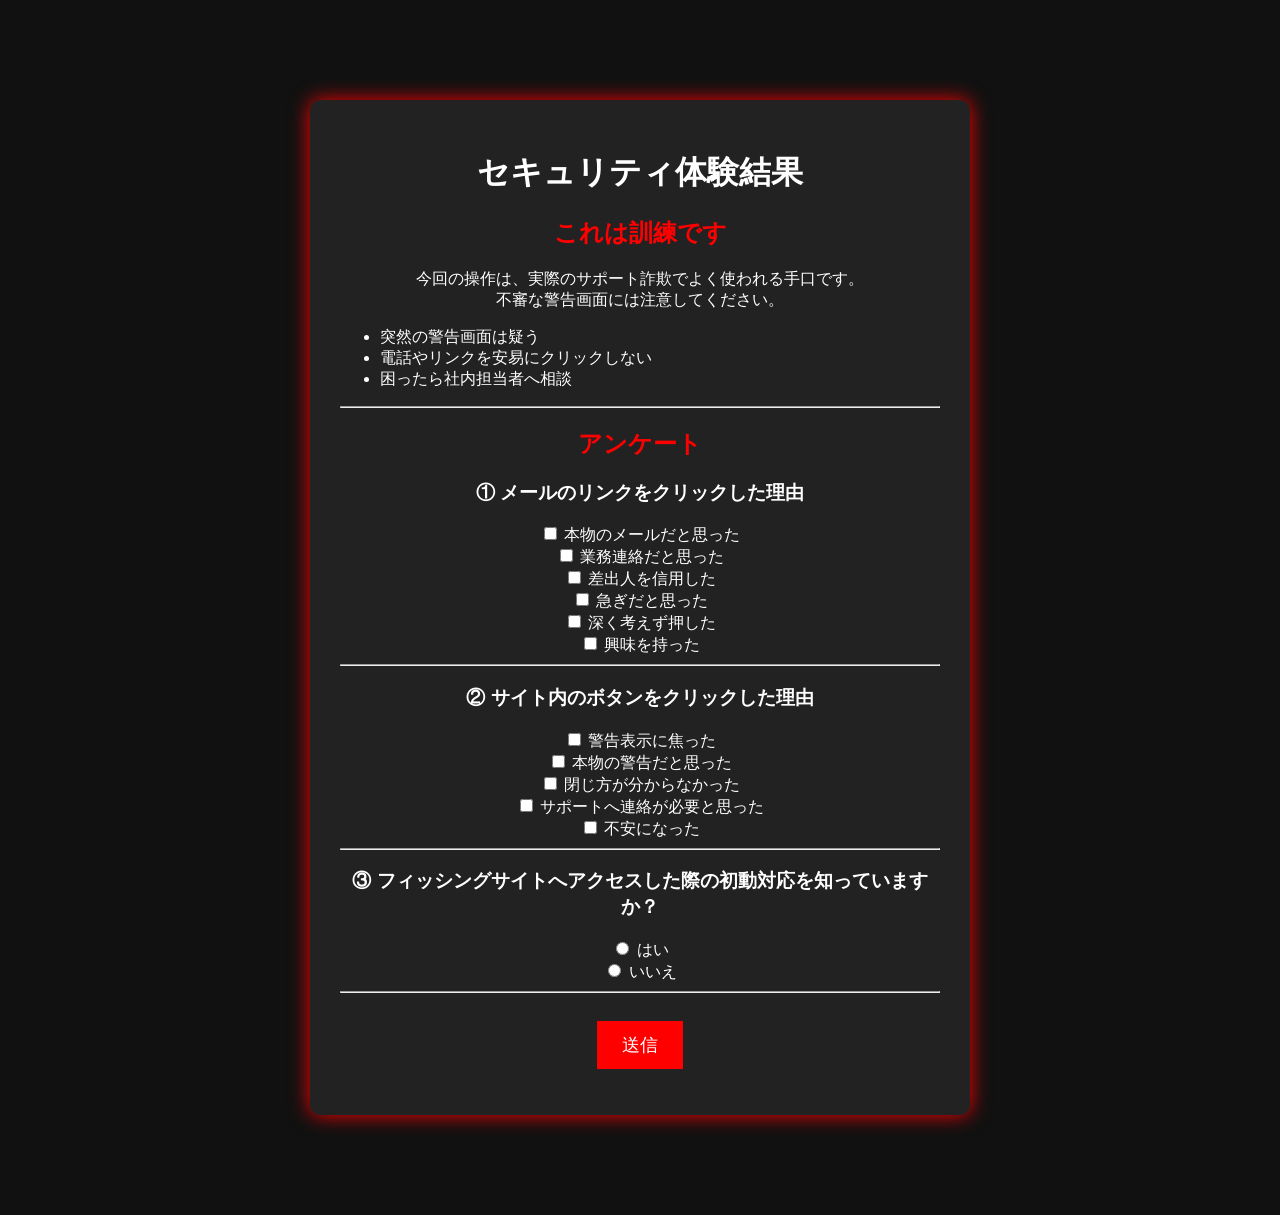
==== thankyou.html @ 7395f537 "thankyou.html" ====
<!DOCTYPE html>
<html lang="ja">

<head>
<meta charset="UTF-8">
<title>結果</title>
<link rel="stylesheet" href="style.css">
</head>

<body class="thankyou-page">

<div class="container">

<h1>セキュリティ体験結果</h1>

<p id="result"></p>

<h2>これは訓練です</h2>

<p>
今回の操作は、実際のサポート詐欺でよく使われる手口です。<br>
不審な警告画面には注意してください。
</p>

<ul style="text-align:left;">
<li>突然の警告画面は疑う</li>
<li>電話やリンクを安易にクリックしない</li>
<li>困ったら社内担当者へ相談</li>
</ul>

<hr>

<h2>アンケート</h2>

<!-- 質問① -->
<h3>① メールのリンクをクリックした理由</h3>

<label><input type="checkbox" name="mailReason" value="本物のメールだと思った"> 本物のメールだと思った</label><br>
<label><input type="checkbox" name="mailReason" value="業務連絡だと思った"> 業務連絡だと思った</label><br>
<label><input type="checkbox" name="mailReason" value="差出人を信用した"> 差出人を信用した</label><br>
<label><input type="checkbox" name="mailReason" value="急ぎだと思った"> 急ぎだと思った</label><br>
<label><input type="checkbox" name="mailReason" value="深く考えず押した"> 深く考えず押した</label><br>
<label><input type="checkbox" name="mailReason" value="興味を持った"> 興味を持った</label><br>

<hr>

<!-- 質問② -->
<h3>② サイト内のボタンをクリックした理由</h3>

<label><input type="checkbox" name="siteReason" value="警告表示に焦った"> 警告表示に焦った</label><br>
<label><input type="checkbox" name="siteReason" value="本物の警告だと思った"> 本物の警告だと思った</label><br>
<label><input type="checkbox" name="siteReason" value="閉じ方が分からなかった"> 閉じ方が分からなかった</label><br>
<label><input type="checkbox" name="siteReason" value="サポートへ連絡が必要と思った"> サポートへ連絡が必要と思った</label><br>
<label><input type="checkbox" name="siteReason" value="不安になった"> 不安になった</label><br>

<hr>

<!-- 質問③ -->
<h3>③ フィッシングサイトへアクセスした際の初動対応を知っていますか？</h3>

<label><input type="radio" name="initial" value="はい"> はい</label><br>
<label><input type="radio" name="initial" value="いいえ"> いいえ</label><br>

<div id="initialDetail" style="display:none; margin-top:15px;">

<h3>③-2 初動対応としてどの対応が必要ですか？</h3>

<label><input type="checkbox" name="initialDetail" value="ネットワーク切断"> ネットワーク切断</label><br>
<label><input type="checkbox" name="initialDetail" value="セキュリティソフト確認"> セキュリティソフト確認</label><br>
<label><input type="checkbox" name="initialDetail" value="管理者への報告"> 管理者への報告</label><br>
<label><input type="checkbox" name="initialDetail" value="PC隔離"> PC隔離</label><br>
<label><input type="checkbox" name="initialDetail" value="通信確認"> 通信確認</label><br>

</div>

<hr>

<button id="sendButton" class="button" onclick="sendForm()">
送信
</button>

<p id="completeMessage"></p>

</div>

<script>

const params = new URLSearchParams(location.search);

const count = params.get("count") || 0;
const user = params.get("user") || "unknown";

let message = "";

if (count == 0) {
    message = "素晴らしいです！危険な操作は行いませんでした。";
} else if (count == 1) {
    message = "1回クリックしました。注意が必要です。";
} else {
    message = count + "回クリックしています。非常に危険な状態です。";
}

document.getElementById("result").innerText = message;

//
// 初動対応分岐
//

document.querySelectorAll('input[name="initial"]').forEach(radio => {

    radio.addEventListener("change", function() {

        if (this.value === "いいえ") {
            document.getElementById("initialDetail").style.display = "block";
        } else {
            document.getElementById("initialDetail").style.display = "none";
        }

    });

});

//
// Googleフォーム送信
//

function sendForm() {

    const base =
        "https://docs.google.com/forms/d/e/1FAIpQLSd4gqwmC5wCvN0CbHIAZ9qf2dla1ye6W6tW3vOHWrQ3ThNzcw/formResponse";

    // ■ チェックボックス（安全化：1フィールド化）
    const mailReason = [...document.querySelectorAll('input[name="mailReason"]:checked')]
        .map(e => e.value)
        .join(" / ");

    const siteReason = [...document.querySelectorAll('input[name="siteReason"]:checked')]
        .map(e => e.value)
        .join(" / ");

    const initial = document.querySelector('input[name="initial"]:checked')?.value || "";

    const initialDetail = [...document.querySelectorAll('input[name="initialDetail"]:checked')]
        .map(e => e.value)
        .join(" / ");

    // ■ URL（entryは1回ずつだけ）
    const url =
        base
        + "?entry.383079770=" + encodeURIComponent(user)
        + "&entry.1264499515=" + encodeURIComponent(mailReason)
        + "&entry.418393278=" + encodeURIComponent(siteReason)
        + "&entry.1360374708=" + encodeURIComponent(initial)
        + "&entry.457904848=" + encodeURIComponent(initialDetail)
        + "&entry.267554255=" + encodeURIComponent(count);

    // ■ 送信
    new Image().src = url;

    document.getElementById("completeMessage").innerText =
        "アンケートを送信しました。";

    document.getElementById("sendButton").disabled = true;
    document.getElementById("sendButton").innerText = "送信完了";
}

}

</script>

</body>
</html>
---- style.css ----
body {

    margin: 0;

    font-family: Arial, sans-serif;

    background: #111;

    color: white;

    text-align: center;

    overflow: auto;

    animation: flash 1s infinite;
}

.container {

    width: 600px;

    margin: 100px auto;

    background: #222;

    padding: 30px;

    border-radius: 10px;

    box-shadow: 0 0 20px red;
}

h2 {
    color: red;
}

.button {

    padding: 12px 25px;

    margin-top: 20px;

    font-size: 18px;

    background: red;

    color: white;

    border: none;

    cursor: pointer;
}

.button:hover {
    background: darkred;
}

.popup {

    position: fixed;

    top: 0;
    left: 0;

    width: 100%;
    height: 100%;

    background: rgba(0,0,0,0.8);

    display: flex;

    justify-content: center;

    align-items: center;

    z-index: 9998;
}

.popup-box {

    background: white;

    color: black;

    padding: 30px;

    border-radius: 10px;

    width: 400px;
}

#timerBox {

    position: fixed;

    top: 10px;
    right: 10px;

    background: black;

    border: 2px solid lime;

    padding: 10px;

    display: none;

    z-index: 9999;
}

#timer {

    color: lime;

    margin-top: 10px;

    font-size: 20px;
}

#closeBtn {

    background: red;

    color: white;

    width: 30px;
    height: 30px;

    font-size: 16px;

    display: flex;

    justify-content: center;
    align-items: center;

    cursor: pointer;

    user-select: none;

    border-radius: 4px;

    margin-left: auto;
}

#warningMessage {

    position: fixed;

    bottom: 20px;

    left: 50%;

    transform: translateX(-50%);

    background: red;

    color: white;

    padding: 15px 25px;

    border-radius: 8px;

    display: none;

    z-index: 99999;

    box-shadow: 0 0 10px red;
}

/* 点滅演出 */
@keyframes flash {

    0% {
        background: #111;
    }

    50% {
        background: #300;
    }

    100% {
        background: #111;
    }
}
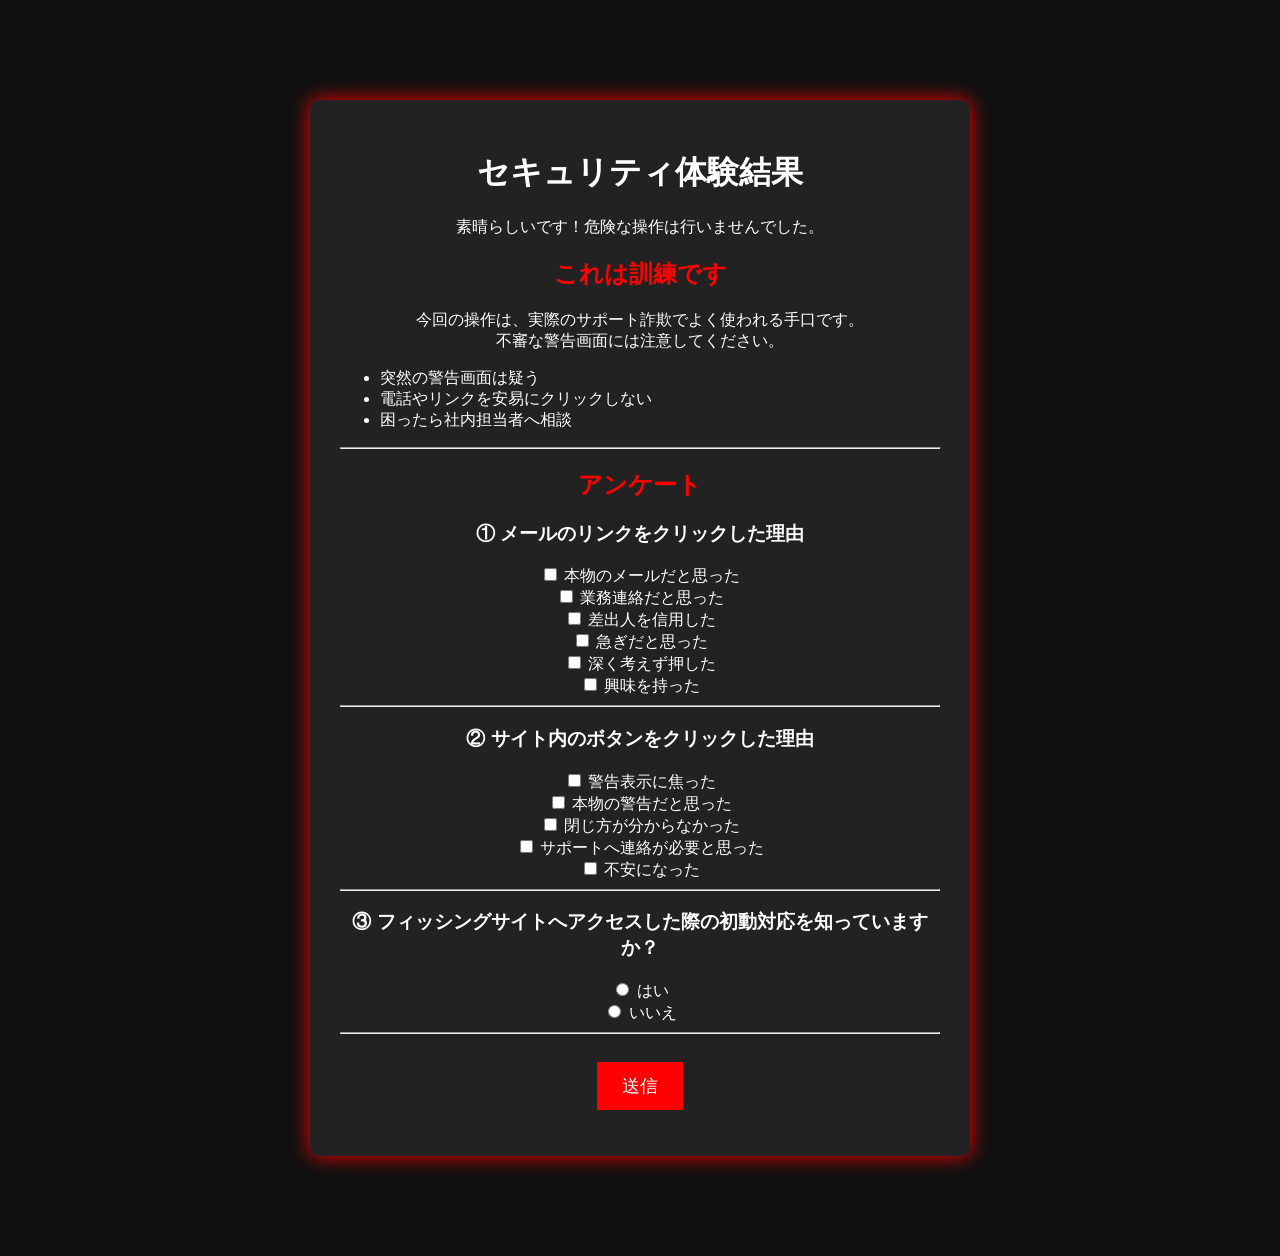
==== commit 685014e5: "thankyou.html" ====
--- a/thankyou.html
+++ b/thankyou.html
@@ -164,7 +164,6 @@
     document.getElementById("sendButton").innerText = "送信完了";
 }
 
-}
 
 </script>
 
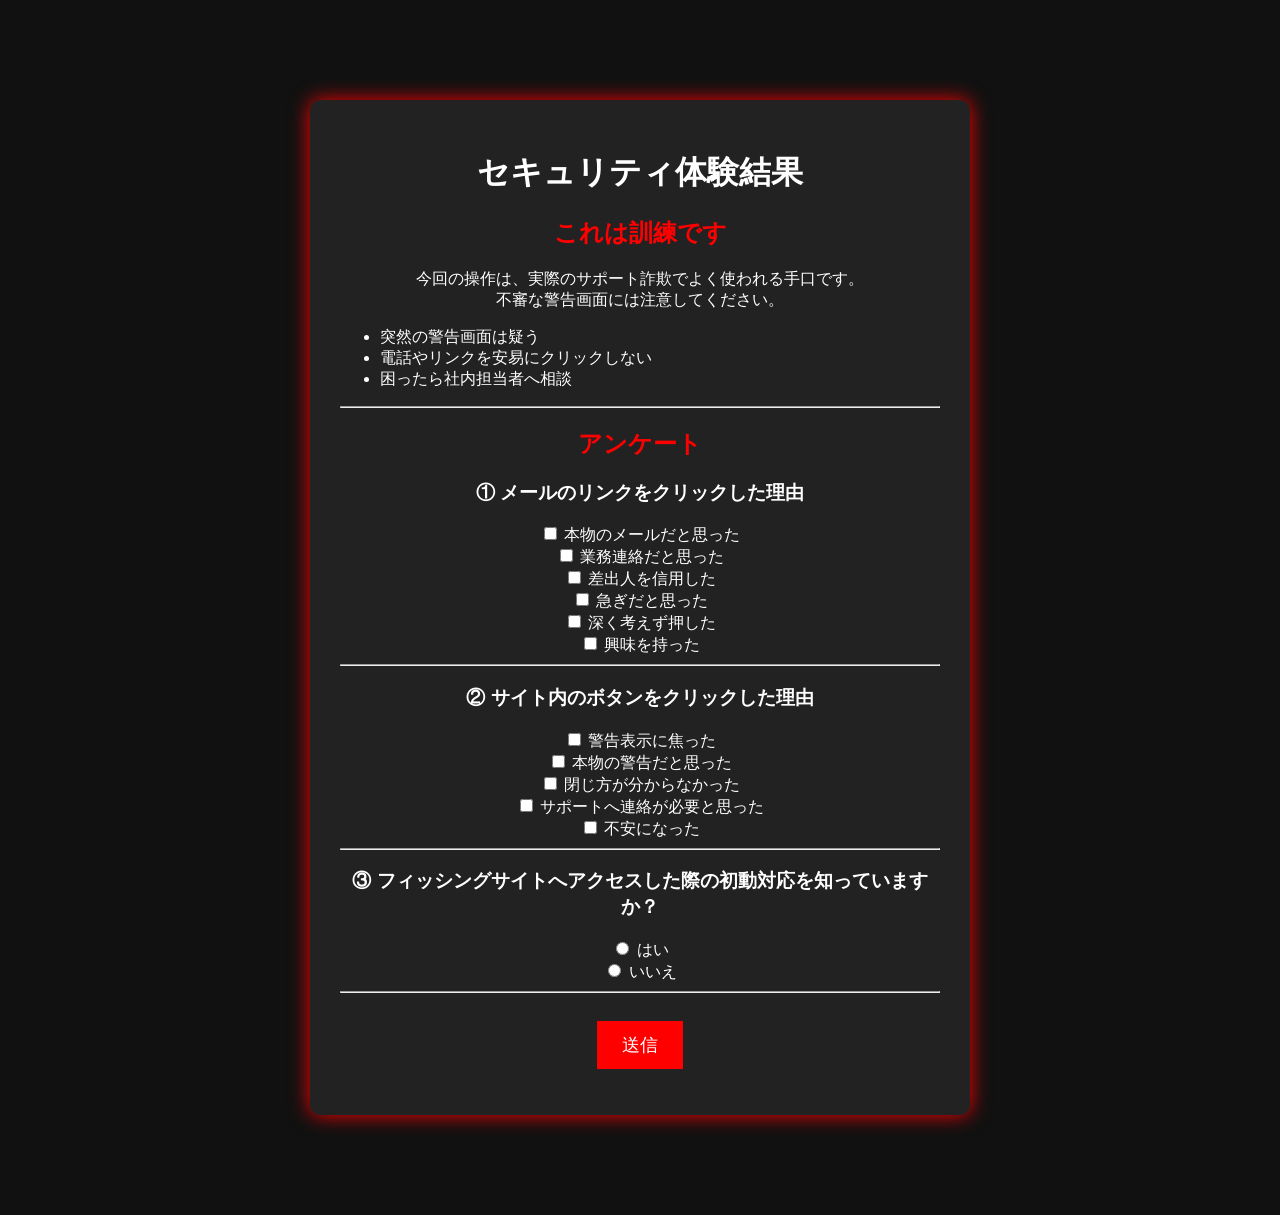
==== commit 273a8cf2: "thankyou.html" ====
--- a/thankyou.html
+++ b/thankyou.html
@@ -63,7 +63,9 @@
 
 <div id="initialDetail" style="display:none; margin-top:15px;">
 
-<h3>③-2 初動対応としてどの対応が必要ですか？</h3>
+<h3 id="initialDetailTitle">
+③-2 初動対応としてどの対応が必要ですか？
+</h3>
 
 <label><input type="checkbox" name="initialDetail" value="ネットワーク切断"> ネットワーク切断</label><br>
 <label><input type="checkbox" name="initialDetail" value="セキュリティソフト確認"> セキュリティソフト確認</label><br>
@@ -110,16 +112,30 @@
 
     radio.addEventListener("change", function() {
 
-        if (this.value === "いいえ") {
-            document.getElementById("initialDetail").style.display = "block";
+        const detail =
+            document.getElementById("initialDetail");
+
+        const title =
+            document.getElementById("initialDetailTitle");
+
+        // はい・いいえどちらでも表示
+        detail.style.display = "block";
+
+        if (this.value === "はい") {
+
+            title.innerText =
+                "③-2 あなたが考える初動対応を選択してください";
+
         } else {
-            document.getElementById("initialDetail").style.display = "none";
+
+            title.innerText =
+                "③-2 初動対応として必要だと思うものを選択してください";
+
         }
 
     });
 
 });
-
 //
 // Googleフォーム送信
 //
@@ -129,7 +145,6 @@
     const base =
         "https://docs.google.com/forms/d/e/1FAIpQLSd4gqwmC5wCvN0CbHIAZ9qf2dla1ye6W6tW3vOHWrQ3ThNzcw/formResponse";
 
-    // ■ チェックボックス（安全化：1フィールド化）
     const mailReason = [...document.querySelectorAll('input[name="mailReason"]:checked')]
         .map(e => e.value)
         .join(" / ");
@@ -138,24 +153,27 @@
         .map(e => e.value)
         .join(" / ");
 
-    const initial = document.querySelector('input[name="initial"]:checked')?.value || "";
+    const initial =
+        document.querySelector('input[name="initial"]:checked')?.value || "";
 
     const initialDetail = [...document.querySelectorAll('input[name="initialDetail"]:checked')]
         .map(e => e.value)
         .join(" / ");
 
-    // ■ URL（entryは1回ずつだけ）
-    const url =
-        base
-        + "?entry.383079770=" + encodeURIComponent(user)
-        + "&entry.1264499515=" + encodeURIComponent(mailReason)
-        + "&entry.418393278=" + encodeURIComponent(siteReason)
-        + "&entry.1360374708=" + encodeURIComponent(initial)
-        + "&entry.457904848=" + encodeURIComponent(initialDetail)
-        + "&entry.267554255=" + encodeURIComponent(count);
+    const formData = new FormData();
 
-    // ■ 送信
-    new Image().src = url;
+    formData.append("entry.383079770", user);
+    formData.append("entry.1264499515", mailReason);
+    formData.append("entry.418393278", siteReason);
+    formData.append("entry.1360374708", initial);
+    formData.append("entry.457904848", initialDetail);
+    formData.append("entry.267554255", count);
+
+    fetch(base, {
+        method: "POST",
+        mode: "no-cors",
+        body: formData
+    });
 
     document.getElementById("completeMessage").innerText =
         "アンケートを送信しました。";
@@ -163,9 +181,3 @@
     document.getElementById("sendButton").disabled = true;
     document.getElementById("sendButton").innerText = "送信完了";
 }
-
-
-</script>
-
-</body>
-</html>
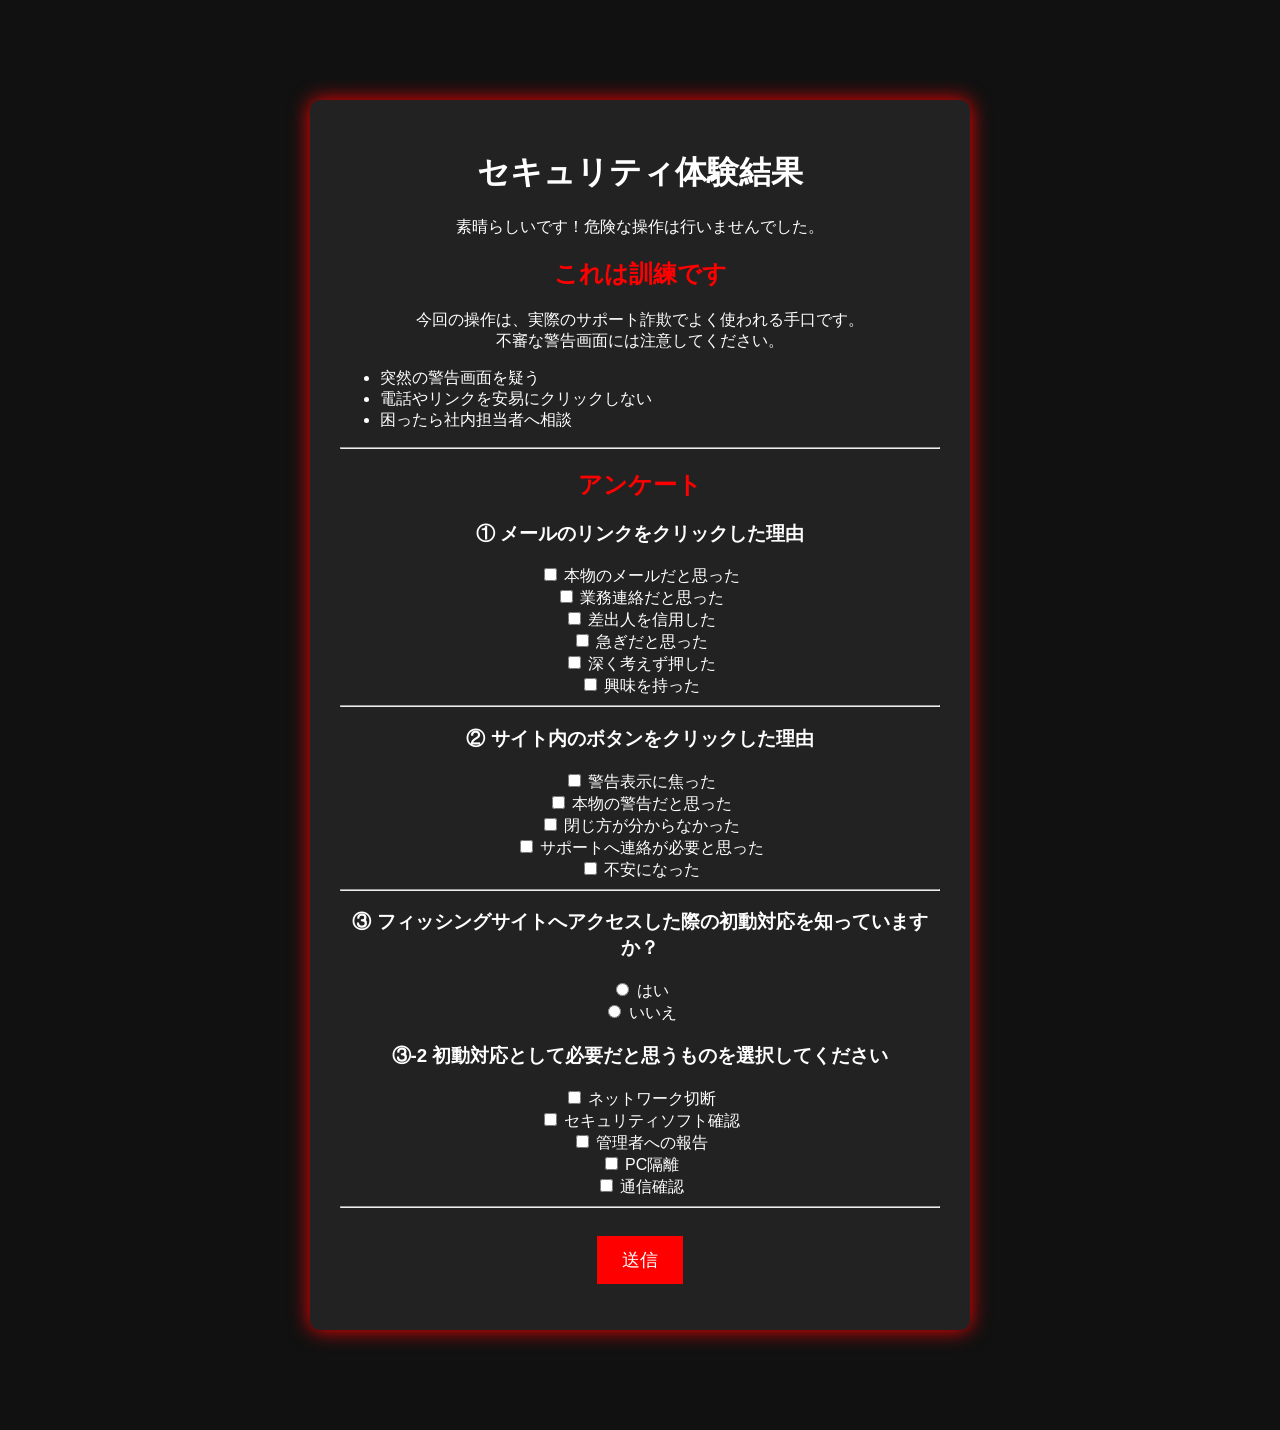
==== commit 222b99f2: "thankyou.html" ====
--- a/thankyou.html
+++ b/thankyou.html
@@ -23,7 +23,7 @@
 </p>
 
 <ul style="text-align:left;">
-<li>突然の警告画面は疑う</li>
+<li>突然の警告画面を疑う</li>
 <li>電話やリンクを安易にクリックしない</li>
 <li>困ったら社内担当者へ相談</li>
 </ul>
@@ -61,10 +61,10 @@
 <label><input type="radio" name="initial" value="はい"> はい</label><br>
 <label><input type="radio" name="initial" value="いいえ"> いいえ</label><br>
 
-<div id="initialDetail" style="display:none; margin-top:15px;">
+<div id="initialDetail" style="display:block; margin-top:15px;">
 
 <h3 id="initialDetailTitle">
-③-2 初動対応としてどの対応が必要ですか？
+③-2 初動対応として必要だと思うものを選択してください
 </h3>
 
 <label><input type="checkbox" name="initialDetail" value="ネットワーク切断"> ネットワーク切断</label><br>
@@ -104,46 +104,10 @@
 
 document.getElementById("result").innerText = message;
 
-//
-// 初動対応分岐
-//
-
-document.querySelectorAll('input[name="initial"]').forEach(radio => {
-
-    radio.addEventListener("change", function() {
-
-        const detail =
-            document.getElementById("initialDetail");
-
-        const title =
-            document.getElementById("initialDetailTitle");
-
-        // はい・いいえどちらでも表示
-        detail.style.display = "block";
-
-        if (this.value === "はい") {
-
-            title.innerText =
-                "③-2 あなたが考える初動対応を選択してください";
-
-        } else {
-
-            title.innerText =
-                "③-2 初動対応として必要だと思うものを選択してください";
-
-        }
-
-    });
-
-});
-//
-// Googleフォーム送信
-//
-
 function sendForm() {
 
     const base =
-        "https://docs.google.com/forms/d/e/1FAIpQLSd4gqwmC5wCvN0CbHIAZ9qf2dla1ye6W6tW3vOHWrQ3ThNzcw/formResponse";
+        "https://docs.google.com/forms/d/e/1FAIpQLSf25vFXmC1jTMG_bNz5ZBWn9EtIB4E3yEZ9owXyuqZ_N4phQw/formResponse";
 
     const mailReason = [...document.querySelectorAll('input[name="mailReason"]:checked')]
         .map(e => e.value)
@@ -162,12 +126,12 @@
 
     const formData = new FormData();
 
-    formData.append("entry.383079770", user);
-    formData.append("entry.1264499515", mailReason);
-    formData.append("entry.418393278", siteReason);
-    formData.append("entry.1360374708", initial);
-    formData.append("entry.457904848", initialDetail);
-    formData.append("entry.267554255", count);
+    formData.append("entry.350359772", user);
+    formData.append("entry.1423169219", mailReason);
+    formData.append("entry.1233368270", siteReason);
+    formData.append("entry.308899109", initial);
+    formData.append("entry.2022759034", initialDetail);
+    formData.append("entry.1457355382", count);
 
     fetch(base, {
         method: "POST",
@@ -181,3 +145,8 @@
     document.getElementById("sendButton").disabled = true;
     document.getElementById("sendButton").innerText = "送信完了";
 }
+
+</script>
+
+</body>
+</html>
